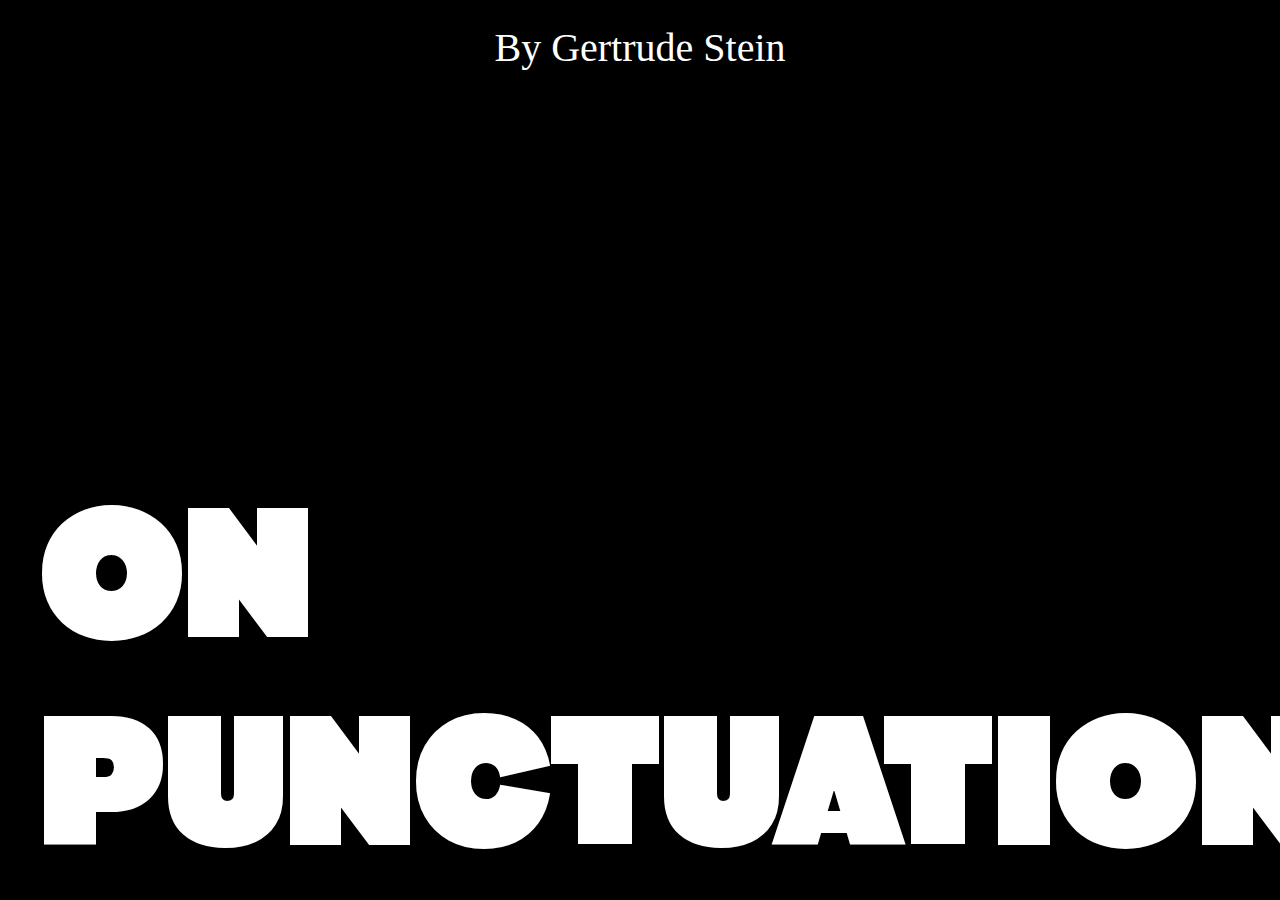
==== index.html @ c4387b50 "create first page" ====
<!DOCTYPE html>
<html lang="en">
  <head>
    <meta charset="UTF-8" />
    <meta http-equiv="X-UA-Compatible" content="IE=edge" />
    <meta name="viewport" content="width=device-width, initial-scale=1.0" />
    <title>Document</title>
    <link rel="stylesheet" href="style.css" />
    <script src="script.js" defer></script>
  </head>
  <body>
    <div class="container">
        <div class="authorname">By Gertrude Stein</div>
      <div class="articlename"><h1>ON PUNCTUATION</h1></div>
      <div class="briefinfo">Commas, semicolons, apostrophes in poetry and prose...</div>
      <div class="starter">
        <p>
          There are some punctuations that are interesting and there are some
          punctuations that are not. Let us begin with the punctuations that are
          not.
        </p>
      </div>
      <a class="arrow" href="toc.html"><img src="./assets/arrow.png"></a>
    </div>
  </body>
</html>
---- style.css ----
@font-face {
    font-family: "Name_Sans_Display-Ultra.trial";
    src: url(./assets/Name_Sans_Display-Ultra.trial.woff2) format("woff2");
}
@font-face {
    font-family: "Name_Sans_Display-SemiBold.trial";
    src: url(./assets/Name_Sans_Display-SemiBold.trial.woff2) format("woff2");
}
@font-face {
    font-family: "Name_Sans_Display-ExtraBold.trial";
    src: url(./assets/Name_Sans_Display-ExtraBold.trial.woff2) format("woff2");
}
body {
    margin: 0;
}
.container {
    background-color: black;
    overflow-y: scroll;
    width: 100vw;
    height: 100vh;
}
.container2 {
    background-color: white;
    overflow-y: scroll;
    width: 100vw;
    height: 100vh;
}
.articlename h1{
    font-family: "Name_Sans_Display-Ultra.trial";
    font-size: 11.25rem;
    width: 1371px;
    height: 401px;
    color: white;
    margin-top: 25rem;
    margin-left: 2.5rem;
}
.authorname {
    display: flex;
    font-family: PingFang SC;
    font-size: 2.5rem;
    font-weight: 100;
    color: white;
    margin-top: 1.5rem;
    justify-content: center;
    align-items: center;
}
.briefinfo {
    font-family: "Name_Sans_Display-ExtraBold.trial";
    font-size: 6.2rem;
    -webkit-text-stroke: 2px white;
    margin-left: 2.5rem;
}
.starter p {
    font-family: PingFang SC;
    font-weight: 300;
    font-size: 2.5rem;
    color: white;
    margin-left: 2.5rem;
    width: 55rem;
}
.arrow img {
    display: flex;
    margin-left: 63rem;
    margin-top: -15rem;
}
.arrow img:hover {
    animation: directing 1.5s both infinite ease-in-out;
}
@keyframes directing {
    0% {margin-left: 63rem;}
    50% {margin-left: 68rem;}
    100% {margin-left: 63rem;}
}
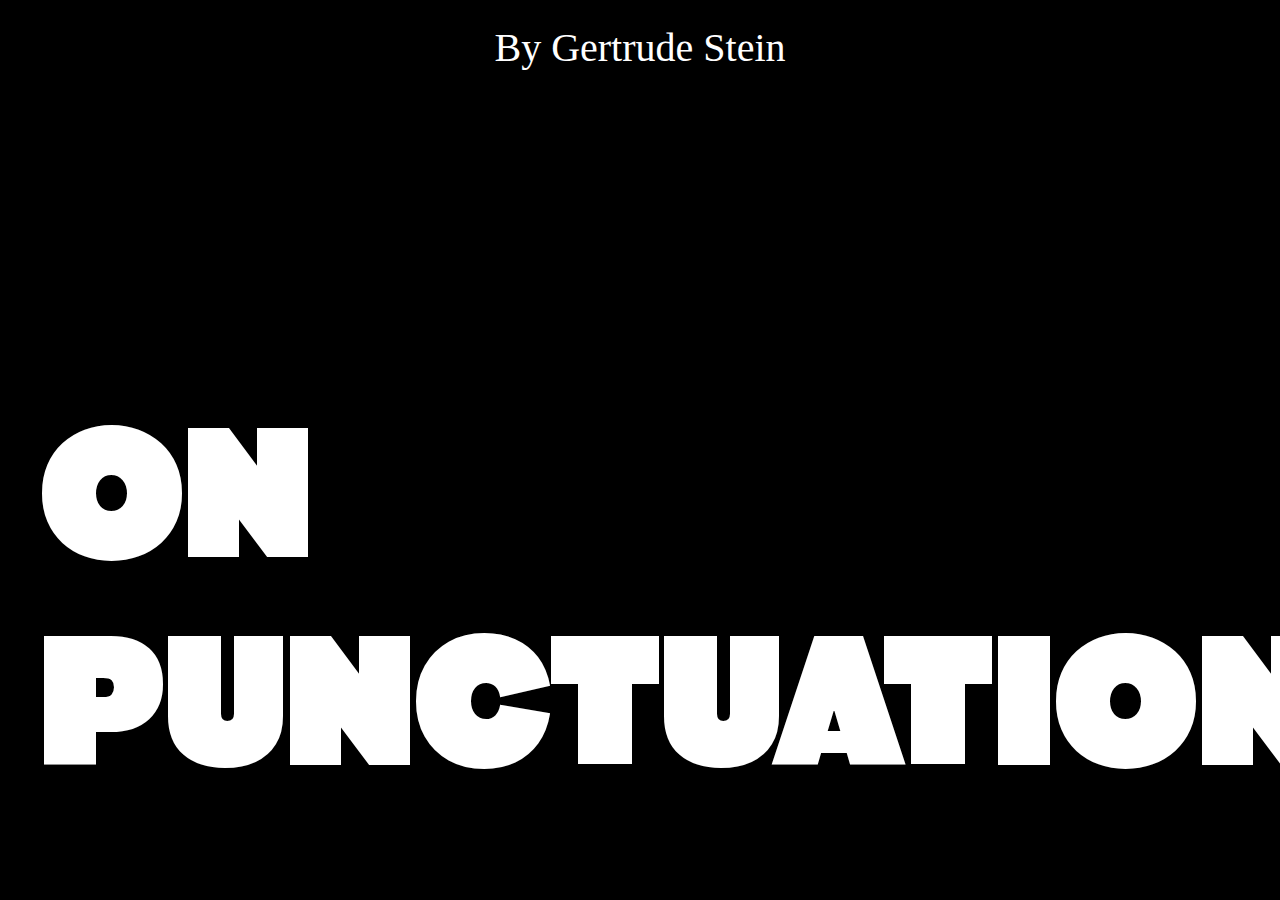
==== commit 0824a6f6: "update landing page" ====
--- a/index.html
+++ b/index.html
@@ -20,7 +20,7 @@
           not.
         </p>
       </div>
-      <a class="arrow" href="toc.html"><img src="./assets/arrow.png"></a>
+      <a class="arrow" href="toc.html"><img src="./assets/arrow.svg"></a>
     </div>
   </body>
 </html>
--- a/style.css
+++ b/style.css
@@ -24,14 +24,16 @@
     overflow-y: scroll;
     width: 100vw;
     height: 100vh;
+    display: flex;
 }
+/* homepage */
 .articlename h1{
     font-family: "Name_Sans_Display-Ultra.trial";
     font-size: 11.25rem;
     width: 1371px;
     height: 401px;
     color: white;
-    margin-top: 25rem;
+    margin-top: 20rem;
     margin-left: 2.5rem;
 }
 .authorname {
@@ -70,4 +72,71 @@
     0% {margin-left: 63rem;}
     50% {margin-left: 68rem;}
     100% {margin-left: 63rem;}
+}
+
+/* index page */
+.wrapper {
+    display: flex;
+    margin-top: 9rem;
+    margin-left: 12rem;
+}
+.line {
+    width: 0;
+    height: 62rem;
+    border: 1px solid #000000;
+}
+.index ul {
+    list-style: none;
+    font-family: PingFang SC;
+    color: black;
+    font-size: 1.8rem;
+    margin-left: 12rem;
+    margin-top: -2rem;
+    line-height: 8rem;
+}
+.index a {
+    text-decoration: none;
+    color: black;
+}
+.punctuations {
+    font-family: "Name_Sans_Display-SemiBold.trial";
+    display: flex;
+}
+.questionmark {
+    font-size: 6.6rem;
+    margin-left: -28rem;
+    margin-top: 15rem;
+}
+.exclamation {
+    font-size: 6.6rem;
+    transform: rotate(24.61deg);
+    margin-top: 22.5rem;
+    margin-left: 28rem;
+}
+.apostrophe {
+    font-size: 10rem;
+    margin-top: 28rem;
+    margin-left: 18rem;
+}
+.period {
+    font-size: 6.6rem;
+    margin-top: 39rem;
+    margin-left: -20rem;
+}
+.colon {
+    font-size: 4.4rem;
+    margin-top: 49rem;
+    margin-left: -36rem;
+    transform: rotate(-25deg);
+}
+.semicolon {
+    font-size: 7.6rem;
+    margin-top: 47rem;
+    margin-left: 57rem;
+}
+.comma {
+    font-size: 15.6rem;
+    margin-top: 46rem;
+    margin-left: -19rem;
+    transform: rotate(-18deg);
 }